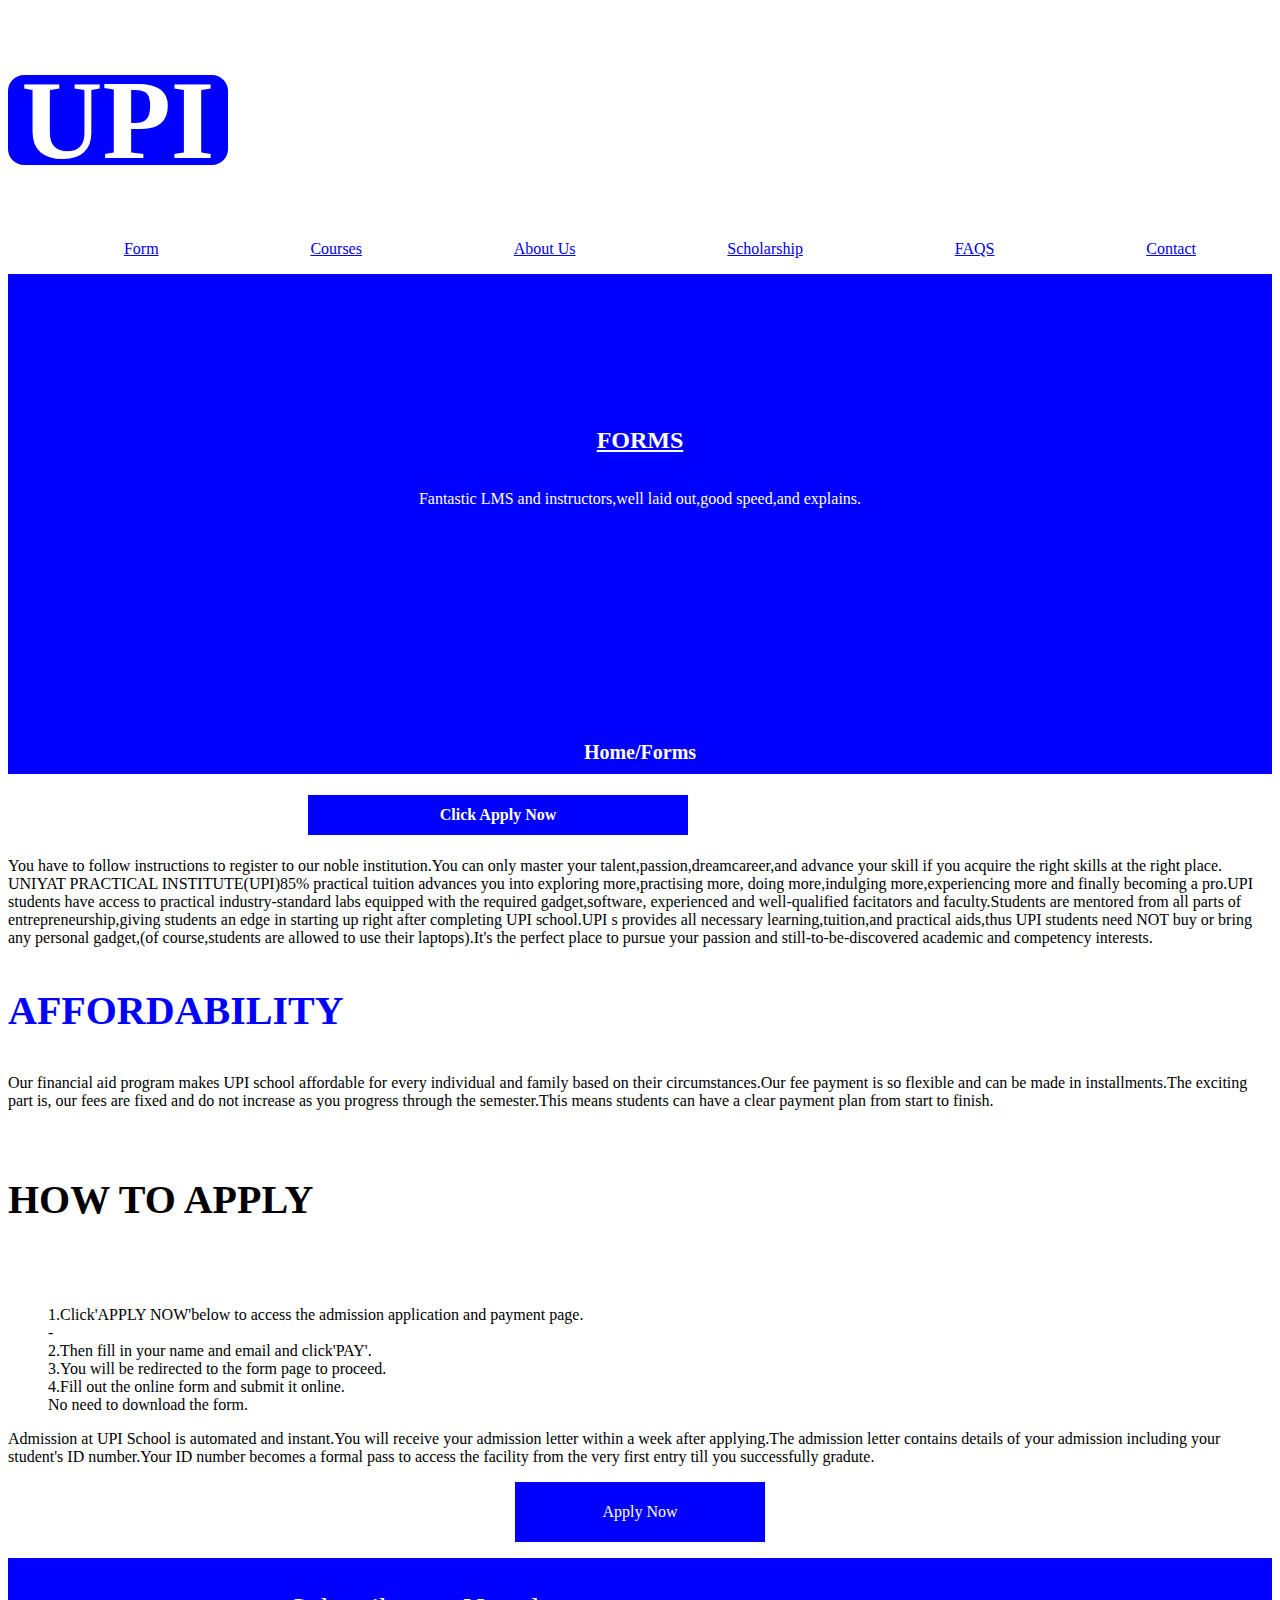
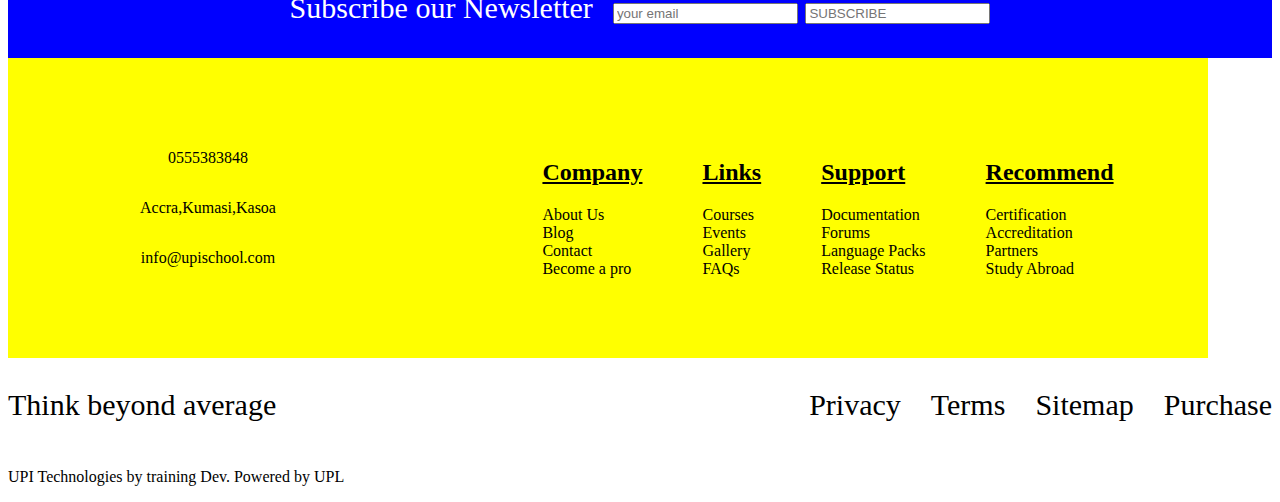
==== index.html @ 00e1317b "hello" ====
<!DOCTYPE html>
<html>
<head>
	<title>school</title>
	<link rel="stylesheet" type="text/css" href="css/home.css">
</head>
<body>
	<div class="nav">
	<h1>UPI</h1>	
 <ul class="menu">
	<li><a href="home.html">Form</a></li>
	<li><a href="courses.html">Courses</a></li>
	<li><a href="about.html">About Us</a></li>
	<li><a href="scholarship.html">Scholarship</a></li>
	<li><a href="faqs.html">FAQS</a></li>
	<li><a href="contact.html">Contact</a></li>
</ul>
	</div>
	<div class="box1">
	<h2> FORMS</h2>
	<P>Fantastic LMS and instructors,well laid out,good speed,and explains.</P>
	<h6>Home/Forms</h6>
	</div>
			    <h4> Click Apply Now</h4>
	<div class="nav2">
		<li>You have to follow instructions to register to
		our noble institution.You can only master your 
		talent,passion,dreamcareer,and advance your skill
		if you acquire the right skills at the right place.
		UNIYAT PRACTICAL INSTITUTE(UPI)85% practical tuition
		advances you into exploring more,practising more,
		doing more,indulging more,experiencing more and
		finally becoming a pro.UPI students have access to
		practical industry-standard labs equipped with the
		required gadget,software, experienced and well-qualified
		facitators and faculty.Students are mentored from all
		parts of entrepreneurship,giving students an edge in starting
		up right after completing UPI school.UPI s provides all
		necessary learning,tuition,and practical aids,thus UPI students
		need NOT buy or bring any personal gadget,(of course,students
		are allowed to use their laptops).It's the perfect place to pursue
		your passion and still-to-be-discovered academic and
		competency interests.</li>

		<h3>AFFORDABILITY</h3>
		Our financial aid program makes UPI school affordable
		for every individual and family based on their 
		circumstances.Our fee payment is so flexible and 
		can be made in installments.The exciting part is,
		our fees are fixed and do not increase as you 
		progress through the semester.This means students
		can have a clear payment plan from start to finish.
        
       <h5>HOW TO APPLY</h5>
       <ul class="ul1">
     <li>  1.Click'APPLY NOW'below to access the admission
       application and payment page.</li>-
      <li> 2.Then fill in your name and email and click'PAY'.</li>
       3.You will be redirected to the form page to proceed.
      <li> 4.Fill out the online form and submit it online.</li>
       No need to download the form.
   </ul>

       Admission at UPI School is automated and instant.You
       will receive your admission letter within a week after
       applying.The admission letter contains details of your
       admission including your student's ID number.Your ID 
       number becomes a formal pass to access the facility from 
       the very first entry till you successfully gradute.
            <p class="p1">Apply Now</p>
	<!-- 	<form>
	<fieldset>
		<legend>REGISTER</legend>
	<input type="email" name="email" id="email" placeholder="EMAIL">
	<input type="name" name="username" id="username" placeholder="USERNAME">
	<input type="contact" name="contact" id="contact" placeholder="CONTACT">
	<input type="password" name="password" id="password" placeholder="PASSWORD">
	<input type="confirmpassword" name="confirmpassword" id="confirmpassword" placeholder="CONFIRMPASSWORD">
	<input type="gender" name="gender" id="gender" placeholder="GENDER">
	<input type="submit" name="submit" id="submit" placeholder="SUBMIT">	
	</fieldset>
	</form> -->
</div>
<footer class="foot">
	Subscribe our Newsletter
	<form class="from">
		<input type="email" name="email" id="your email" placeholder="your email">
		<input type="SUBSCRIBE" name="submit" id="SUBSCRIBE" placeholder="SUBSCRIBE">
	</form>
</footer>
<div class="nav3">
	<div class="box2">
		<p class="p2">0555383848</p>
		<P class="p3">Accra,Kumasi,Kasoa</p>
	    <p class="p4">info@upischool.com</p>
		
	</div>
		<div class="box3">
			<ul class="ul1">
				<h2 class="1">Company</h2>
			<li>About Us</li>
			<li>Blog</li>
			<li>Contact</li>
			<li>Become a pro</li>	
			</ul>
			<ul class="ul2">
				<h2 class="2">Links</h2>
			<li>Courses </li>
			<li>Events</li>
			<li>Gallery</li>
			<li>FAQs</li>	
			</ul>
			<ul class="ul3">
				<h2 class="3">Support</h2>
			<li>Documentation</li>
			<li>Forums</li>
			<li>Language Packs</li>
			<li>Release Status</li>	
			</ul>
			<ul class="ul4">
				<h2 class="4">Recommend</h2>
			<li>Certification</li>
			<li>Accreditation</li>
			<li>Partners</li>
			<li>Study Abroad</li>	
			</ul>
			
		
	</div>
	
</div>
<div class="nav4">
<p class="p4">Think beyond average</p>
<ul class="ul5">
	<li>Privacy</li>
	<li>Terms</li>
	<li>Sitemap</li>
	<li>Purchase</li>
	
</ul>
</div>
<p>UPI Technologies by training Dev. Powered by UPL</p>


</body>
</html>
---- css/home.css ----
h1{
	display: flex;
	flex-direction: column;
	flex-basis: start;
	padding: 10px;
	text-align: center;
	align-items: center;
	background: blue;
	color: white;
    justify-content: center;
	height: 70px;
	width: 200px;
	border-radius: 1rem;
	position: sticky;
	font-size: 7rem;
		

}
.nav1{
	display: flex;
	flex-direction: column;
	justify-content: center;
}
.menu{
	background: white;
	display: flex;
	flex-direction: row;
	justify-content: space-around;
	text-align: center;
	text-decoration: none;
	list-style: none;
	align-items: center;

}
.menu li a:hover{
         
         color: indigo;
}
.menu li a{
	display: flex;
	
}
/*.menu li a:hover{
    /*color: red;*/
    /*font-size: 30px;*/
}
/*.menu li::first-letter{
	font-size: 7rem;*/
}
form fieldset{
	background: green;
	border-radius: 1rem;
	gap: 8px;
	display: flex;
	flex-direction: column;
	height: 300px;
	width: 250px;
	position: relative;
	left: 10px;
}
.nav2 , li , h5{
	display: flex;
	flex-direction: : column;
	list-style: none;
}
.nav2{
	display: flex;
	flex-direction: column;
	flex-wrap: wrap;
	list-style: none;
}
.box1{
	display: flex;
	flex-direction: column;
	justify-content: center;
	align-items: center;
	text-align: center;
	color: white;
	background: blue;
	height: 500px;
}

h6{
	display: flex;
	font-size: 20px;
	position: relative;
	top: 170px;

}
h4{
	background: blue;
	font-size: 1rem;
	height: 40px;
	width: 380px;
	color: white;
	display: flex;
	flex-direction: column;
	justify-content: center;
	align-items: center;
	position: relative;
	left: 300px;
	

}
h3{
	display: flex;
	font-size: 40px;
	color: blue;
	
	
	
	
}
h5{
	display: flex;
	flex-direction: column; 
	font-size: 40px;
	text-decoration: none;
}

.p1{
	background: blue;
	display: flex;
	flex-direction: column;
	height: 60px;
	width: 250px;
	color: white;
	justify-content: center;
	align-self: center;
	align-items: center;
	text-align: center;
}
.foot{
	background: blue;
	display: flex;
	flex-wrap: wrap;
	justify-content: center;
	align-items: center;
	flex-direction: row;
	color: white;
	height: 100px;
	gap: 20px;
	font-size: 30px;	
}
.nav3{
	display: flex;
	flex-direction: row;
}
.box2{
	display: flex;
	justify-content: center;
    align-items: center;
	flex-direction: column;
	background: yellow;
	height: 300px;
	width: 400px;
}
.box3{
	display: flex;
	justify-content: center;
	align-items: center;
	flex-direction: row;
	height: 300px;
	width: 800px;
	background: yellow;
	gap: 20px;
}
h2{
	display: flex;
	text-decoration: underline;
}
.nav4{
	display: flex;
	flex-direction: row;
	justify-content: space-between;
	font-size: 30px;
}
.ul5{
	display: flex;
	flex-direction: row;
	gap: 30px;
}
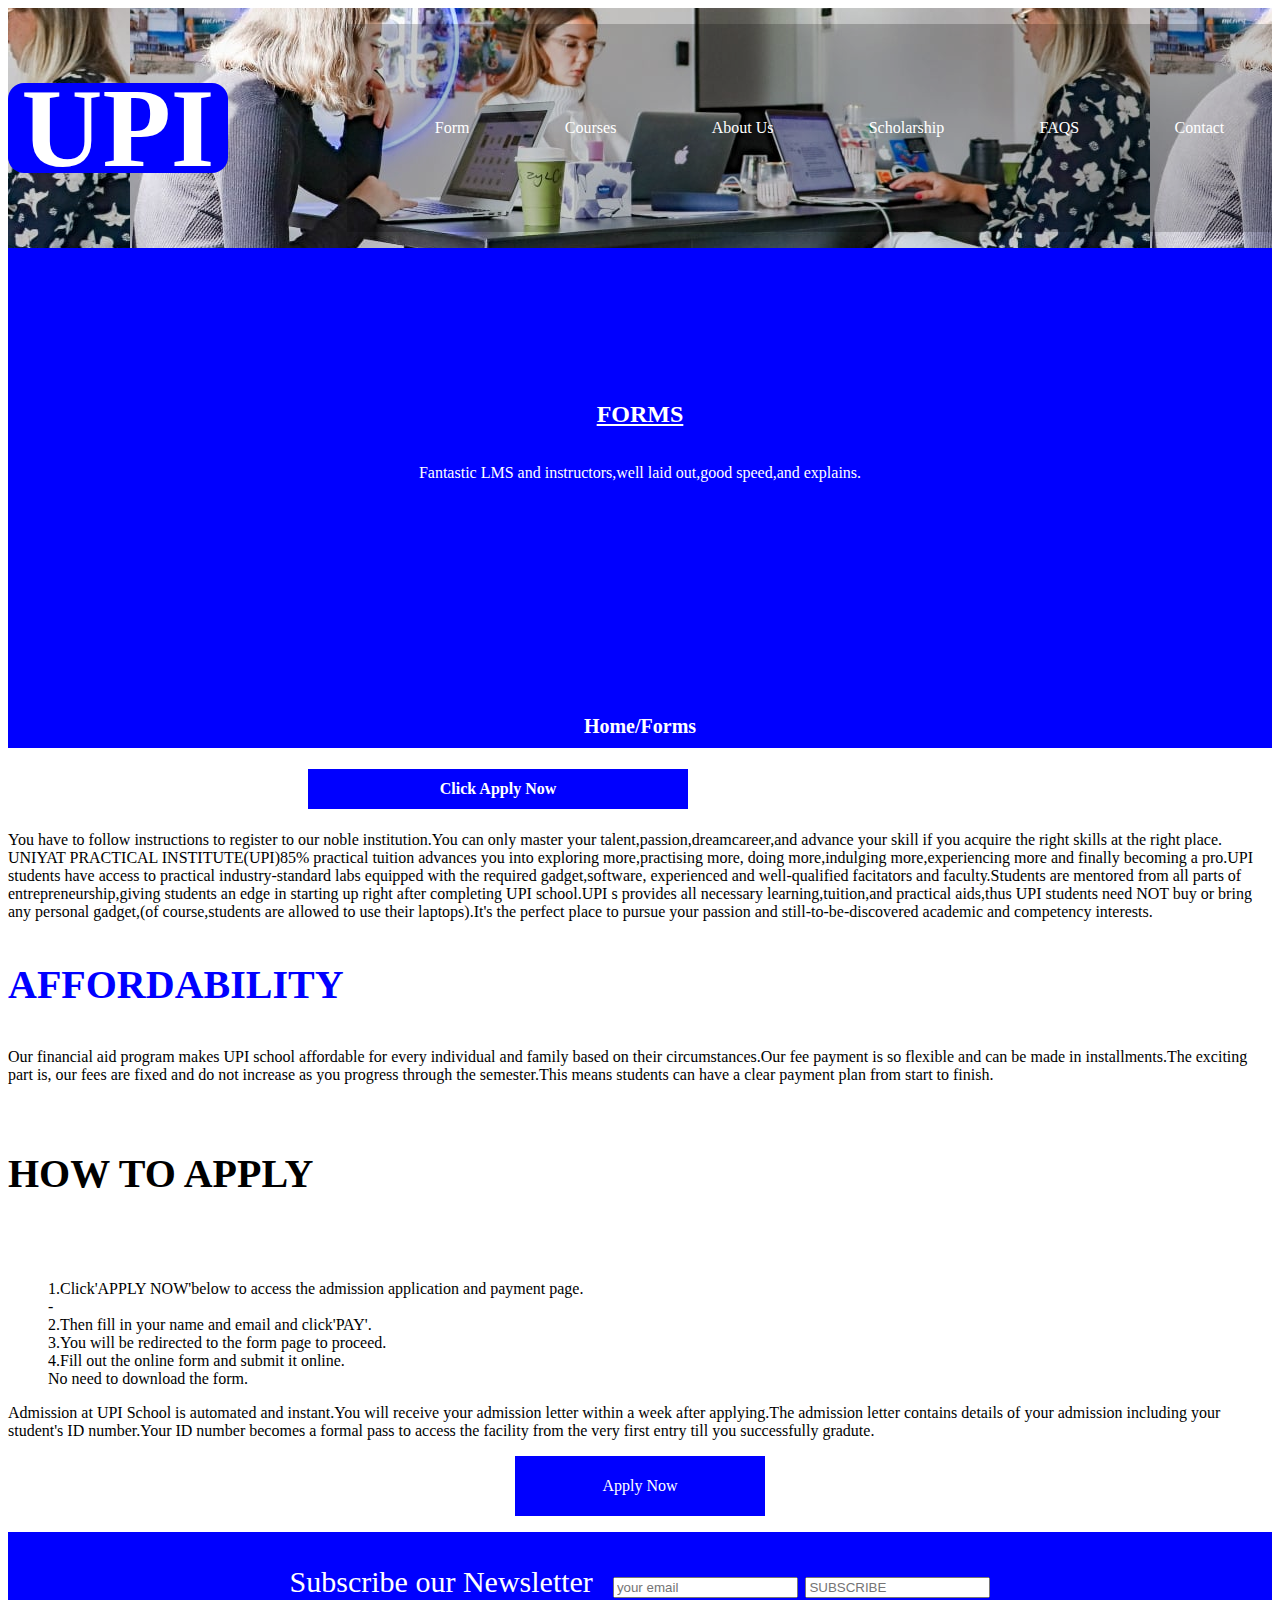
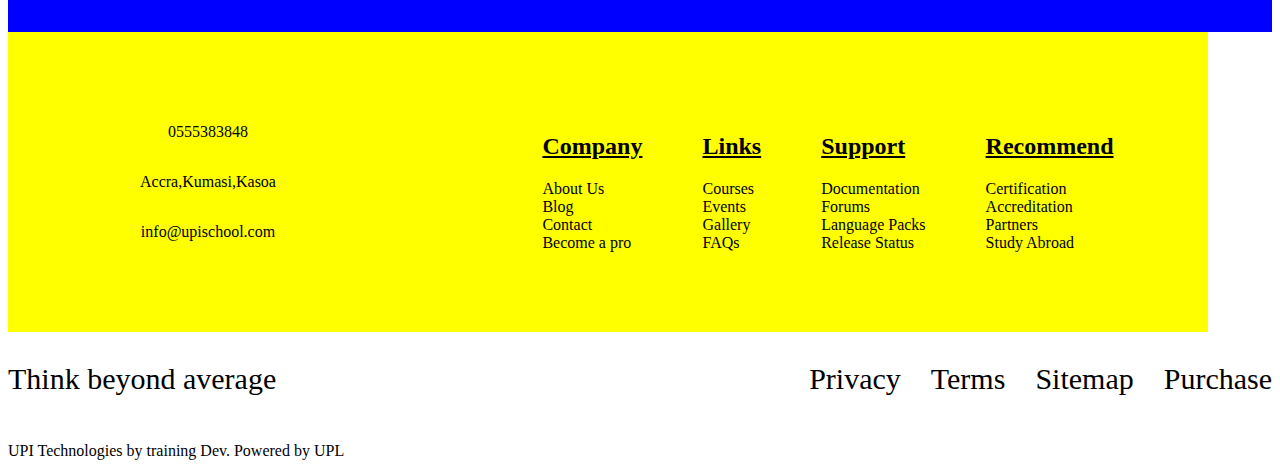
==== commit 847a83e3: "Salamatu is stuubon" ====
--- a/index.html
+++ b/index.html
@@ -8,7 +8,7 @@
 	<div class="nav">
 	<h1>UPI</h1>	
  <ul class="menu">
-	<li><a href="home.html">Form</a></li>
+	<li><a href="index.html">Form</a></li>
 	<li><a href="courses.html">Courses</a></li>
 	<li><a href="about.html">About Us</a></li>
 	<li><a href="scholarship.html">Scholarship</a></li>
--- a/css/home.css
+++ b/css/home.css
@@ -1,3 +1,8 @@
+*{
+	text-decoration: none;
+}
+
+
 h1{
 	display: flex;
 	flex-direction: column;
@@ -21,10 +26,18 @@
 	flex-direction: column;
 	justify-content: center;
 }
+.nav{
+	display: flex;
+	justify-content: space-between;
+	background-image: url("../images/react-course-17.jpg");
+	background-position: center;
+	
+
+}
 .menu{
-	background: white;
+	width: 70%;
+	background: rgba(0, 0,0, 0.2);
 	display: flex;
-	flex-direction: row;
 	justify-content: space-around;
 	text-align: center;
 	text-decoration: none;
@@ -38,14 +51,15 @@
 }
 .menu li a{
 	display: flex;
+	color: white;
 	
 }
-/*.menu li a:hover{
-    /*color: red;*/
-    /*font-size: 30px;*/
+.menu li a:hover{
+    color: red;
+    font-size: 30px;
 }
-/*.menu li::first-letter{
-	font-size: 7rem;*/
+.menu li::first-letter{
+	font-size: 7rem;
 }
 form fieldset{
 	background: green;
@@ -60,7 +74,7 @@
 }
 .nav2 , li , h5{
 	display: flex;
-	flex-direction: : column;
+	flex-direction: column;
 	list-style: none;
 }
 .nav2{
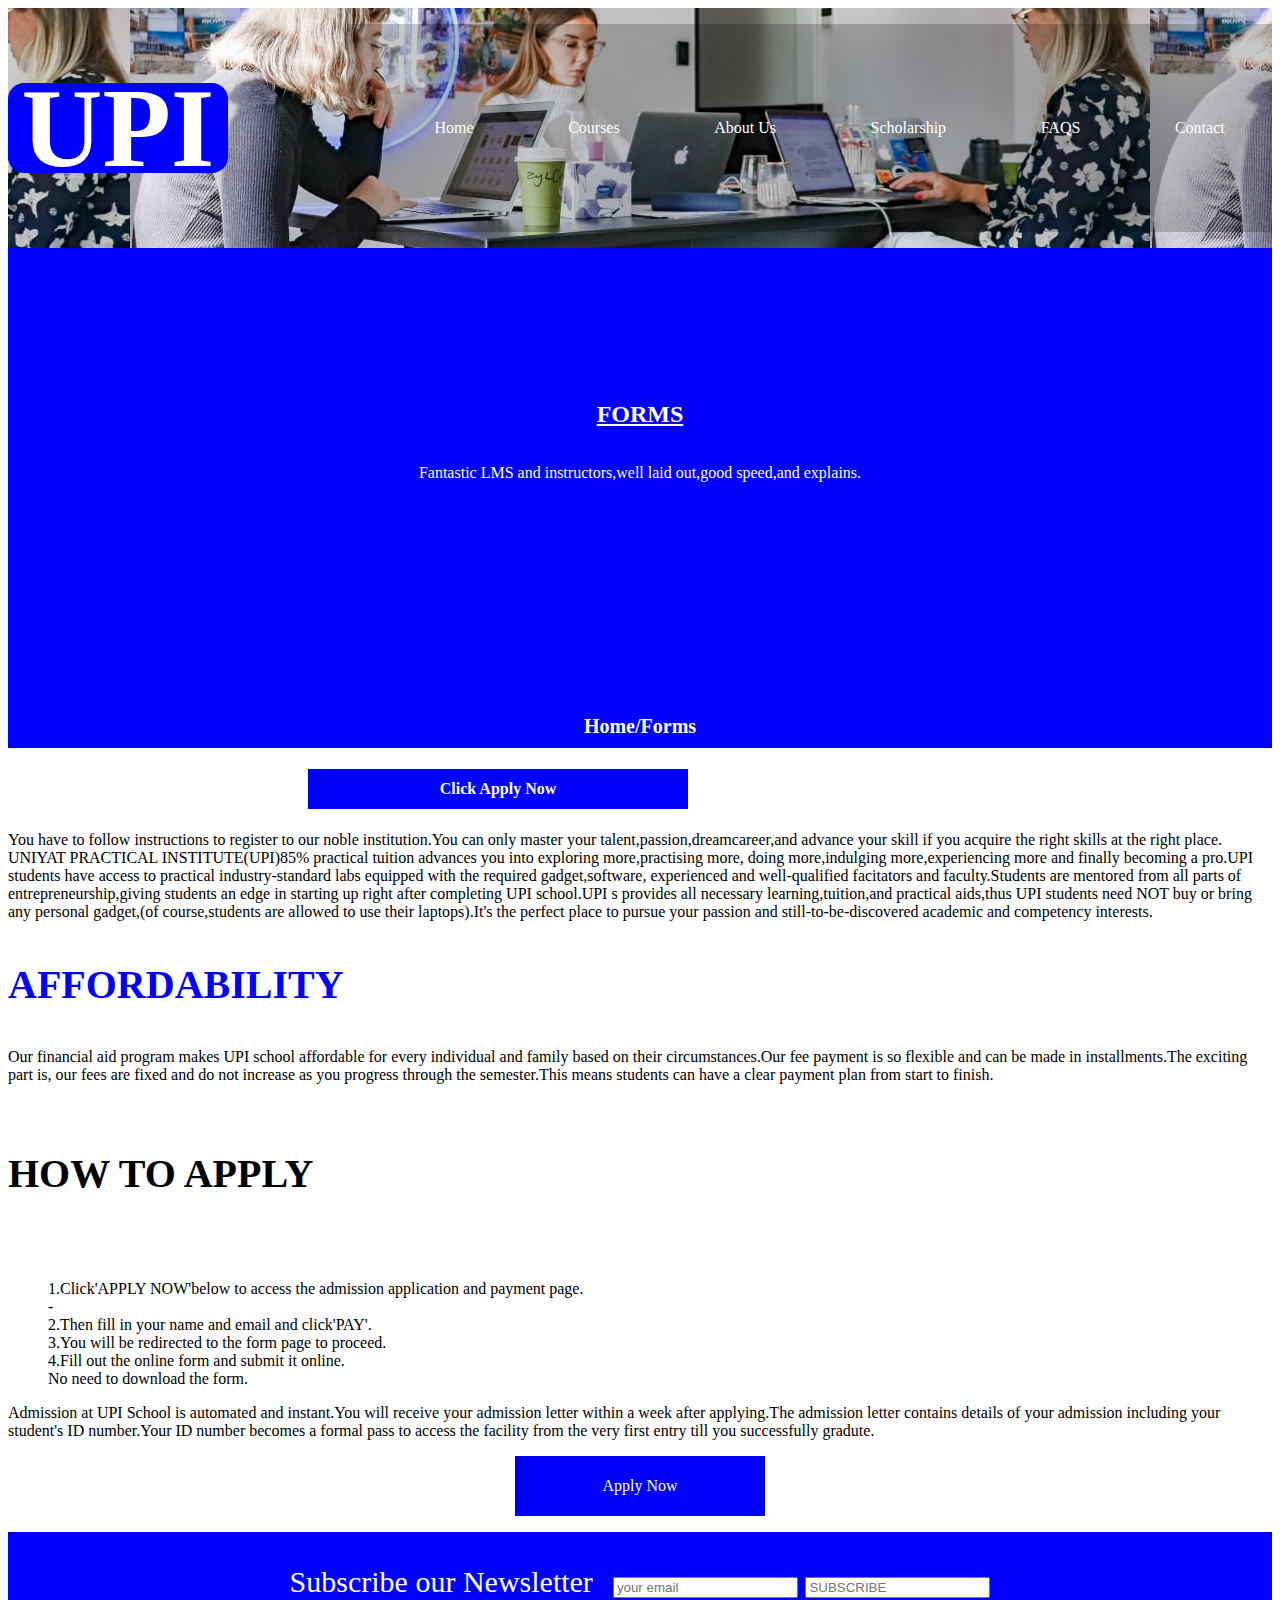
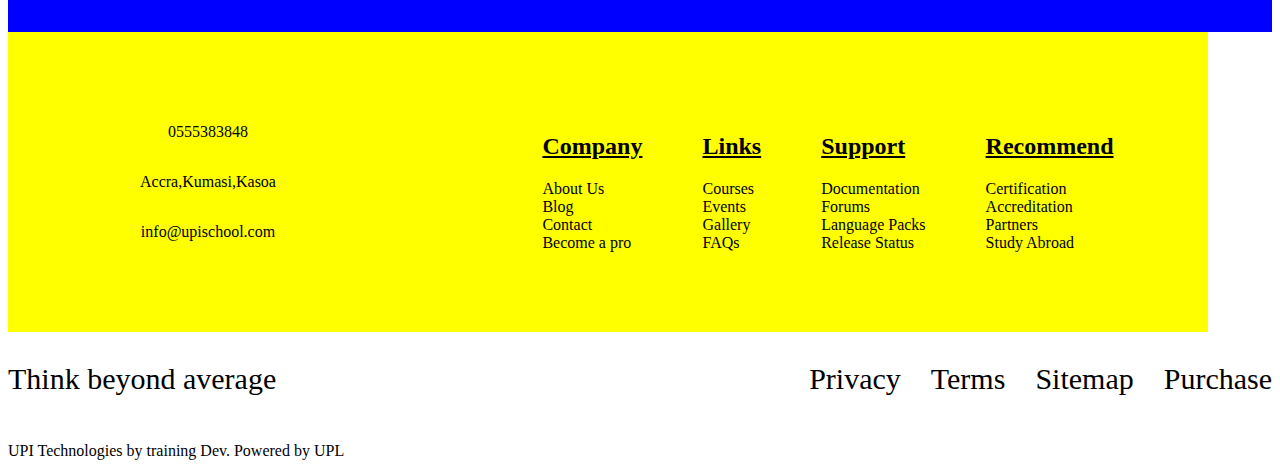
==== commit 8eddc403: "Sala" ====
--- a/index.html
+++ b/index.html
@@ -8,7 +8,7 @@
 	<div class="nav">
 	<h1>UPI</h1>	
  <ul class="menu">
-	<li><a href="index.html">Form</a></li>
+	<li><a href="index.html">Home</a></li>
 	<li><a href="courses.html">Courses</a></li>
 	<li><a href="about.html">About Us</a></li>
 	<li><a href="scholarship.html">Scholarship</a></li>
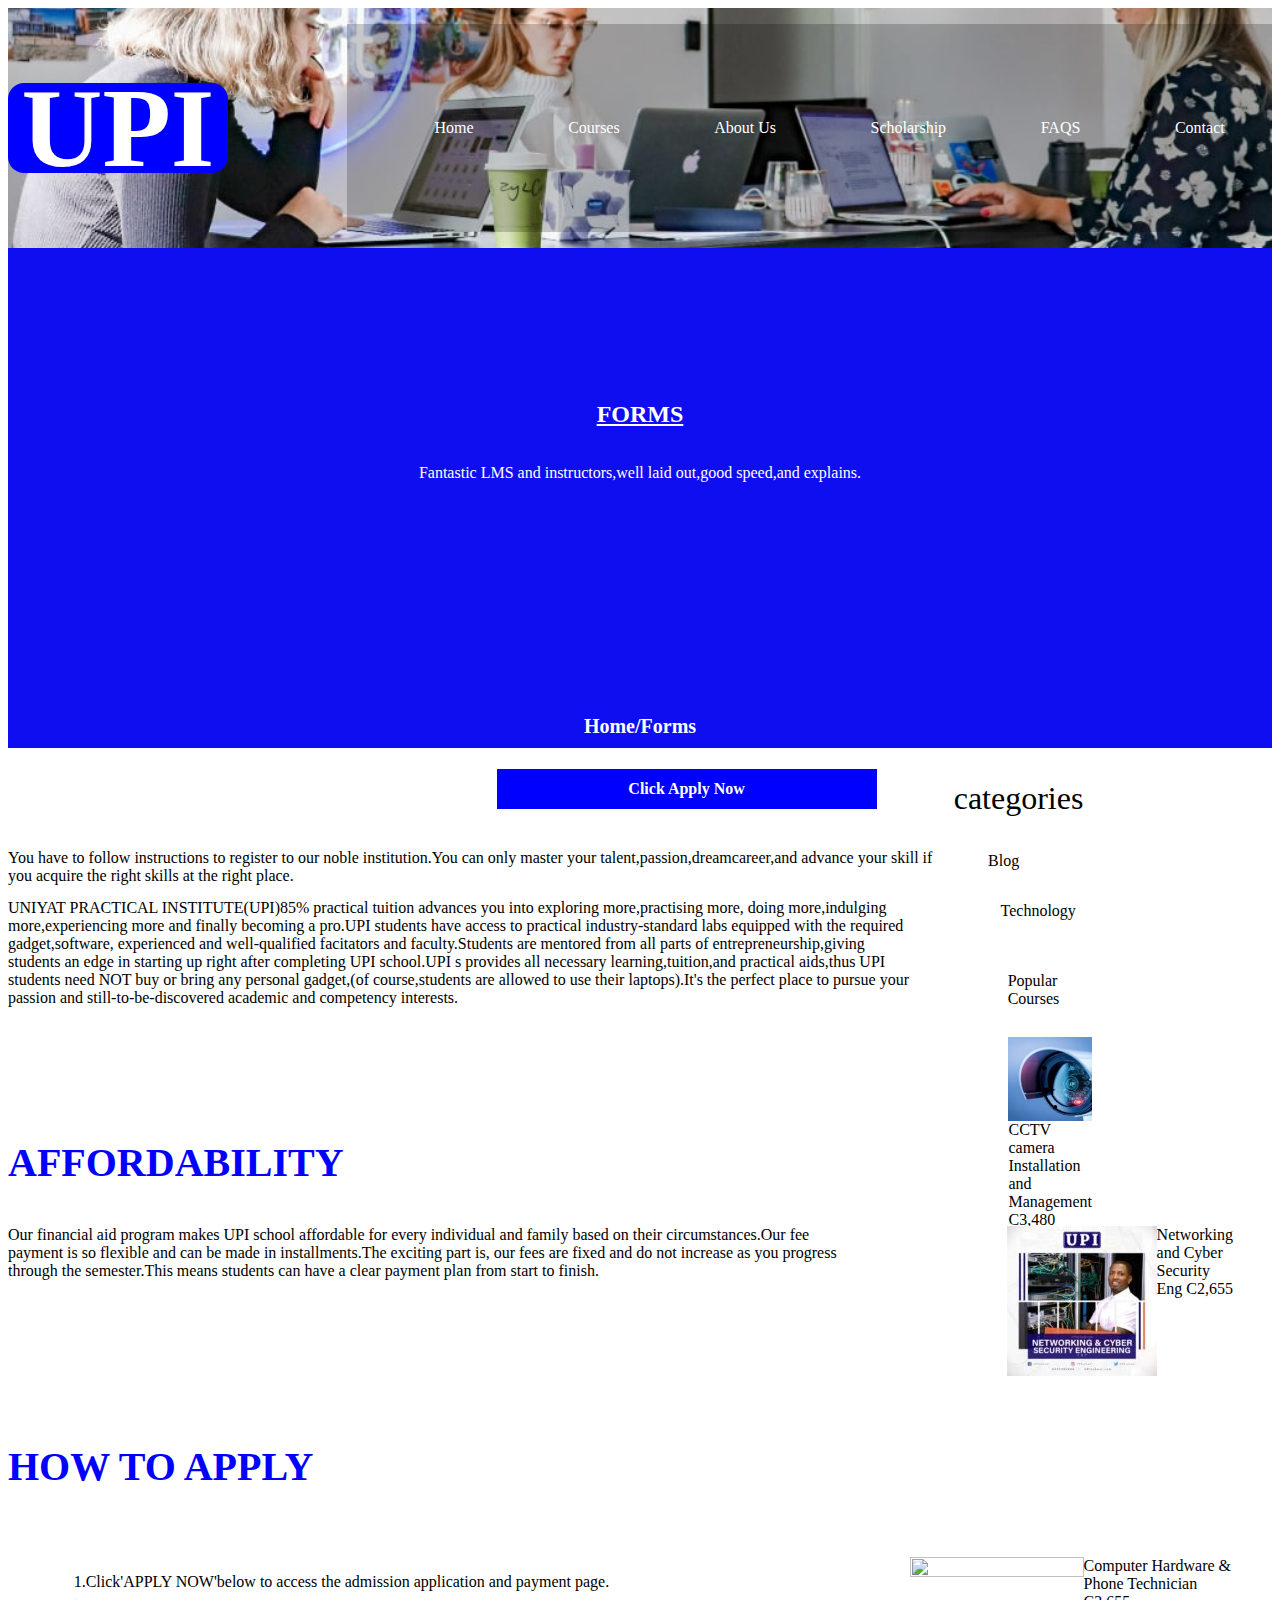
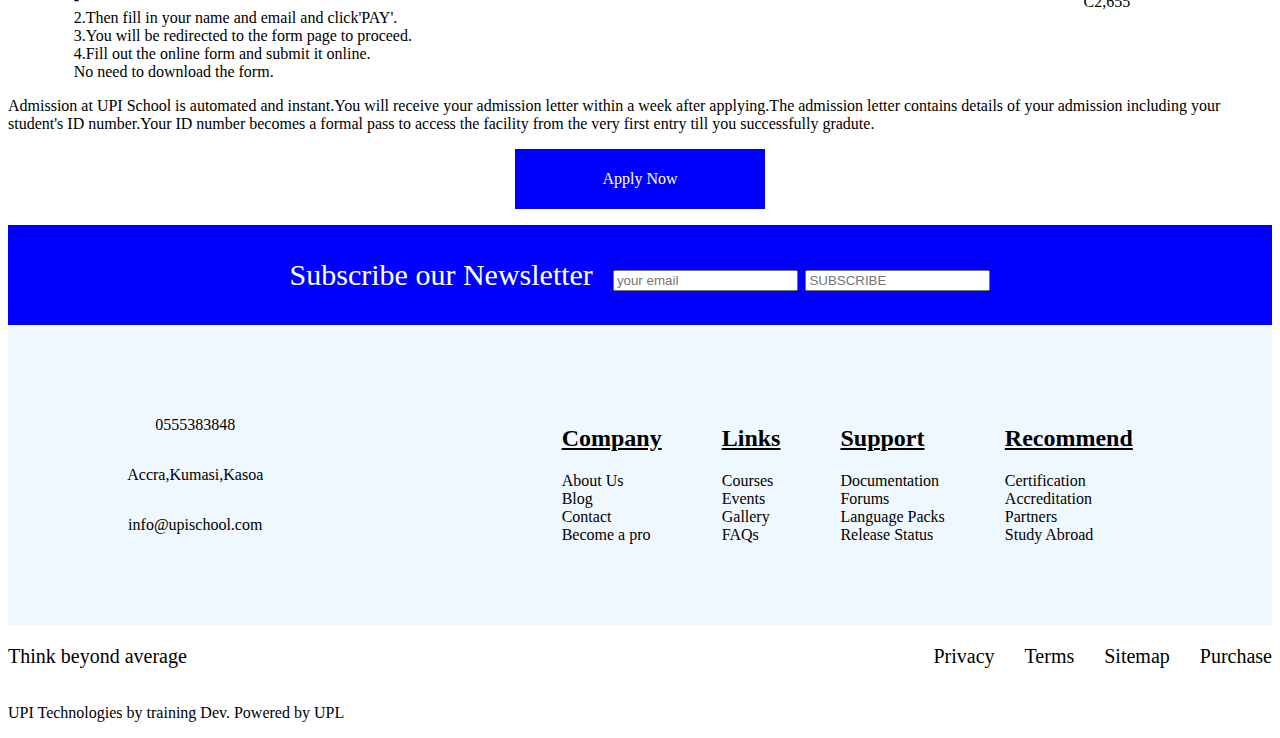
==== commit c3e5fdbd: "yah" ====
--- a/index.html
+++ b/index.html
@@ -1,8 +1,8 @@
 <!DOCTYPE html>
 <html>
 <head>
-	<title>school</title>
-	<link rel="stylesheet" type="text/css" href="css/home.css">
+	<title>index</title>
+	<link rel="stylesheet" type="text/css" href="css/index.css">
 </head>
 <body>
 	<div class="nav">
@@ -21,13 +21,20 @@
 	<P>Fantastic LMS and instructors,well laid out,good speed,and explains.</P>
 	<h6>Home/Forms</h6>
 	</div>
+	<div class="navr">
 			    <h4> Click Apply Now</h4>
-	<div class="nav2">
-		<li>You have to follow instructions to register to
+			    <P>categories</P>
+            </div>
+            <div class="navg">
+		<h7>You have to follow instructions to register to
 		our noble institution.You can only master your 
 		talent,passion,dreamcareer,and advance your skill
-		if you acquire the right skills at the right place.
-		UNIYAT PRACTICAL INSTITUTE(UPI)85% practical tuition
+		if you acquire the right skills at the right place.</h7>
+		<p>Blog</p>
+ 		</div>
+ 		<div class="class">
+ 		<div class="navd">
+				<li>UNIYAT PRACTICAL INSTITUTE(UPI)85% practical tuition
 		advances you into exploring more,practising more,
 		doing more,indulging more,experiencing more and
 		finally becoming a pro.UPI students have access to
@@ -41,8 +48,19 @@
 		are allowed to use their laptops).It's the perfect place to pursue
 		your passion and still-to-be-discovered academic and
 		competency interests.</li>
-
-		<h3>AFFORDABILITY</h3>
+		<p>Technology</p>
+		<div class="img">
+			<p>Popular Courses</p>
+		<img src="images/camera-150x150.jpg" height="100%" width="100%">
+		CCTV camera
+		Installation and 
+		Management 
+		C3,480
+      </div>
+	</div> 
+</div>
+       		<h3>AFFORDABILITY</h3>
+       		<div class="class1">
 		Our financial aid program makes UPI school affordable
 		for every individual and family based on their 
 		circumstances.Our fee payment is so flexible and 
@@ -50,8 +68,15 @@
 		our fees are fixed and do not increase as you 
 		progress through the semester.This means students
 		can have a clear payment plan from start to finish.
-        
+		<div class="img1">
+			<img src="images/UPIschools_networking-600-x-600-150x150 (1).jpg" height="100%" width="100%">
+			Networking and
+			Cyber Security Eng
+			C2,655
+		</div>
+	</div>
        <h5>HOW TO APPLY</h5>
+         <div class="class2">     
        <ul class="ul1">
      <li>  1.Click'APPLY NOW'below to access the admission
        application and payment page.</li>-
@@ -60,7 +85,15 @@
       <li> 4.Fill out the online form and submit it online.</li>
        No need to download the form.
    </ul>
+   <div class="img2">
+   	<img src="images/UPIschools_computer-hardware-600-x-600-150x150.jpg" height="100%" width="100%">
+   	Computer Hardware
+   	& Phone Technician
+   	C2,655
+   </div>
+</div>
 
+     <div class="nav2">
        Admission at UPI School is automated and instant.You
        will receive your admission letter within a week after
        applying.The admission letter contains details of your
@@ -68,18 +101,6 @@
        number becomes a formal pass to access the facility from 
        the very first entry till you successfully gradute.
             <p class="p1">Apply Now</p>
-	<!-- 	<form>
-	<fieldset>
-		<legend>REGISTER</legend>
-	<input type="email" name="email" id="email" placeholder="EMAIL">
-	<input type="name" name="username" id="username" placeholder="USERNAME">
-	<input type="contact" name="contact" id="contact" placeholder="CONTACT">
-	<input type="password" name="password" id="password" placeholder="PASSWORD">
-	<input type="confirmpassword" name="confirmpassword" id="confirmpassword" placeholder="CONFIRMPASSWORD">
-	<input type="gender" name="gender" id="gender" placeholder="GENDER">
-	<input type="submit" name="submit" id="submit" placeholder="SUBMIT">	
-	</fieldset>
-	</form> -->
 </div>
 <footer class="foot">
 	Subscribe our Newsletter
--- a/css/index.css
+++ b/css/index.css
@@ -0,0 +1,244 @@
+*{
+	text-decoration: none;
+}
+
+
+h1{
+	display: flex;
+	flex-direction: column;
+	flex-basis: start;
+	padding: 10px;
+	text-align: center;
+	align-items: center;
+	background: blue;
+	color: white;
+    justify-content: center;
+	height: 70px;
+	width: 200px;
+	border-radius: 1rem;
+	position: sticky;
+	font-size: 7rem;
+}
+.navg{
+	display: flex;
+	flex-direction: row;
+	justify-content: space-around;
+    font-size: 1rem;
+    column-gap: 300px;
+}
+.navg p{
+	display: flex;
+	position: relative;
+	right: 20%;
+	bottom: 13px;
+}
+
+.navr{
+	display: flex;
+	flex-direction: row;
+	justify-content: space-around;
+	column-gap: 0px;
+    font-size: 2rem;
+}
+.navd{
+	display: flex;
+	flex-direction: row;
+	justify-content: space-around;
+    font-size: 1rem;
+    column-gap: 100px;
+}
+.navd p{
+	display: flex;
+	position: relative;
+	right: 1%;
+	bottom: 13px;
+}
+.class, p, .img{
+	display: flex;
+	flex-direction: column;
+}
+.img{
+	display: flex;
+	position: relative;
+	top: 70px;
+	right: 180px;
+	height: 200px;
+}
+.class1{
+	display: flex;
+	column-gap: 250px;
+}
+.img1{
+	display: flex;
+	position: relative;
+	right: 100px;
+}
+.class2{
+	display: flex;
+	column-gap: 250px;
+	justify-content: space-around;
+}
+.img2{
+	display: flex;
+	height: 20%;
+}
+
+.nav1{
+	display: flex;
+	flex-direction: column;
+	justify-content: center;
+}
+.box1{
+	display: flex;
+	flex-direction: column;
+	justify-content: center;
+	align-items: center;
+	text-align: center;
+	color: white;
+	background: rgb(14, 14, 241);
+	height: 500px;
+}
+.nav{
+	display: flex;
+	justify-content: space-between;
+	background-image: url("../images/react-course-17.jpg");
+	background-position: center;
+	background-size: cover;
+	background-repeat: no-repeat;
+}
+.menu{
+	width: 70%;
+	background: rgba(0, 0,0, 0.2);
+	display: flex;
+	justify-content: space-around;
+	text-align: center;
+	text-decoration: none;
+	list-style: none;
+	align-items: center;
+
+}
+.menu li a:hover{
+         
+         color: indigo;
+}
+.menu li a{
+	display: flex;
+	color: white;
+	
+}
+.nav2 , li , h5{
+	display: flex;
+	flex-direction: column;
+	list-style: none;
+}
+.nav2{
+	display: flex;
+	flex-direction: column;
+	flex-wrap: wrap;
+	list-style: none;
+}
+
+h6{
+	display: flex;
+	font-size: 20px;
+	position: relative;
+	top: 170px;
+}
+.navr{
+	display: flex;
+	flex-direction: row;
+	justify-content: space-around;
+	column-gap: 0px;
+    font-size: 2rem;
+}
+
+h4{
+	background: blue;
+	font-size: 1rem;
+	height: 40px;
+	width: 380px;
+	color: white;
+	display: flex;
+	flex-direction: column;
+	justify-content: center;
+	align-items: center;
+	position: relative;
+	left: 300px;
+}
+h3{
+	display: flex;
+	font-size: 40px;
+	color: blue;
+}
+h5{
+	display: flex;
+	flex-direction: column; 
+	font-size: 40px;
+	text-decoration: none;
+	color: blue;
+}
+
+.p1{
+	background: blue;
+	display: flex;
+	flex-direction: column;
+	height: 60px;
+	width: 250px;
+	color: white;
+	justify-content: center;
+	align-self: center;
+	align-items: center;
+	text-align: center;
+}
+.foot{
+	background: blue;
+	display: flex;
+	flex-wrap: wrap;
+	justify-content: center;
+	align-items: center;
+	flex-direction: row;
+	color: white;
+	height: 100px;
+	gap: 20px;
+	font-size: 30px;	
+}
+.nav3{
+	display: flex;
+	flex-direction: row;
+}
+.box2{
+	display: flex;
+	justify-content: center;
+    align-items: center;
+	flex-direction: column;
+	background-color: aliceblue;
+	height: 300px;
+	width: 400px;
+}
+.box3{
+	display: flex;
+	justify-content: center;
+	align-items: center;
+	flex-direction: row;
+	height: 300px;
+	width: 950px;
+	background-color:  aliceblue;
+	gap: 20px;
+}
+h2{
+	display: flex;
+	text-decoration: underline;
+}
+.nav4{
+	display: flex;
+	flex-direction: row;
+	justify-content: space-between;
+	font-size: 20px;
+}
+.ul5{
+	display: flex;
+	flex-direction: row;
+	gap: 30px;
+	list-style: none;
+}
+
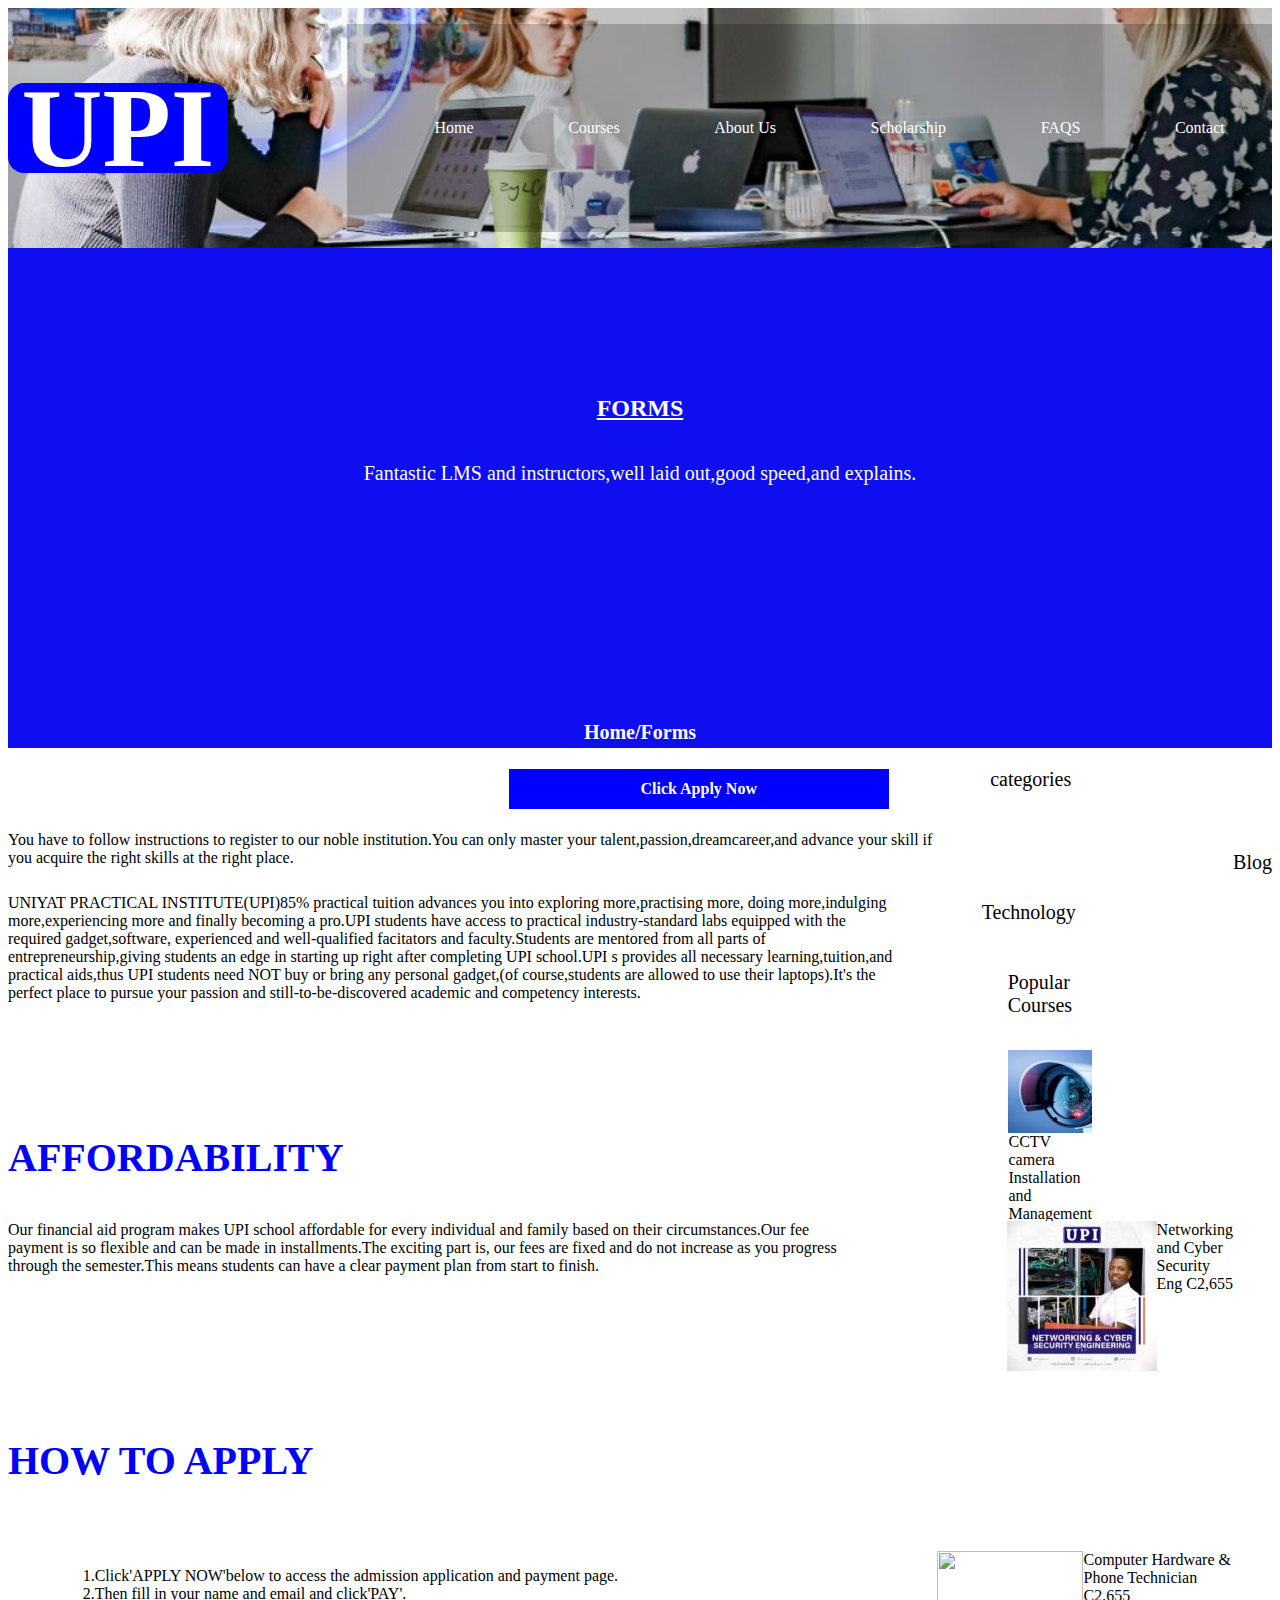
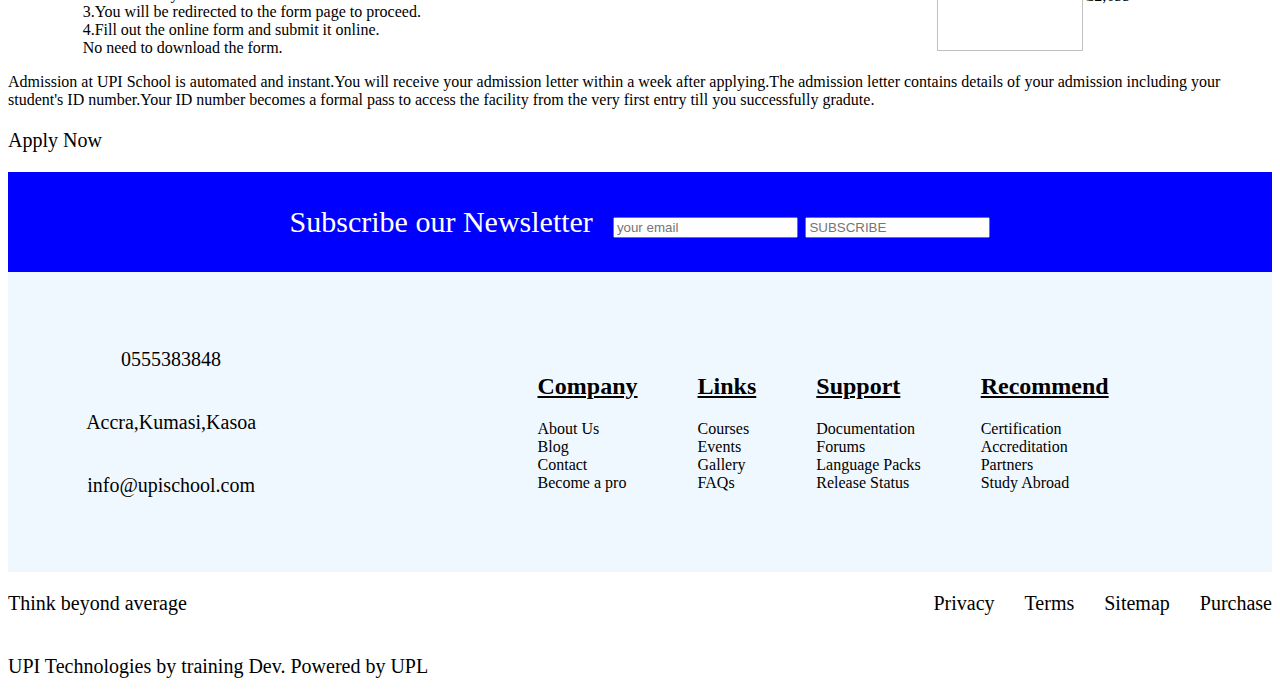
==== commit 2c270ad9: "how" ====
--- a/index.html
+++ b/index.html
@@ -79,7 +79,7 @@
          <div class="class2">     
        <ul class="ul1">
      <li>  1.Click'APPLY NOW'below to access the admission
-       application and payment page.</li>-
+       application and payment page.</li>
       <li> 2.Then fill in your name and email and click'PAY'.</li>
        3.You will be redirected to the form page to proceed.
       <li> 4.Fill out the online form and submit it online.</li>
@@ -100,68 +100,67 @@
        admission including your student's ID number.Your ID 
        number becomes a formal pass to access the facility from 
        the very first entry till you successfully gradute.
-            <p class="p1">Apply Now</p>
+            <p>Apply Now</p>
 </div>
-<footer class="foot">
-	Subscribe our Newsletter
-	<form class="from">
-		<input type="email" name="email" id="your email" placeholder="your email">
-		<input type="SUBSCRIBE" name="submit" id="SUBSCRIBE" placeholder="SUBSCRIBE">
-	</form>
+ <footer class="foot">
+  Subscribe our Newsletter
+  <form class="from">
+    <input type="email" name="email" id="your email" placeholder="your email">
+    <input type="SUBSCRIBE" name="submit" id="SUBSCRIBE" placeholder="SUBSCRIBE">
+  </form>
 </footer>
-<div class="nav3">
-	<div class="box2">
-		<p class="p2">0555383848</p>
-		<P class="p3">Accra,Kumasi,Kasoa</p>
-	    <p class="p4">info@upischool.com</p>
-		
-	</div>
-		<div class="box3">
-			<ul class="ul1">
-				<h2 class="1">Company</h2>
-			<li>About Us</li>
-			<li>Blog</li>
-			<li>Contact</li>
-			<li>Become a pro</li>	
-			</ul>
-			<ul class="ul2">
-				<h2 class="2">Links</h2>
-			<li>Courses </li>
-			<li>Events</li>
-			<li>Gallery</li>
-			<li>FAQs</li>	
-			</ul>
-			<ul class="ul3">
-				<h2 class="3">Support</h2>
-			<li>Documentation</li>
-			<li>Forums</li>
-			<li>Language Packs</li>
-			<li>Release Status</li>	
-			</ul>
-			<ul class="ul4">
-				<h2 class="4">Recommend</h2>
-			<li>Certification</li>
-			<li>Accreditation</li>
-			<li>Partners</li>
-			<li>Study Abroad</li>	
-			</ul>
-			
-		
-	</div>
-	
+<div class="navm">
+  <div class="box2">
+    <p>0555383848</p>
+    <P>Accra,Kumasi,Kasoa</p>
+      <p>info@upischool.com</p>
+    
+  </div>
+    <div class="box3">
+      <ul class="ul1">
+        <h2>Company</h2>
+      <li>About Us</li>
+      <li>Blog</li>
+      <li>Contact</li>
+      <li>Become a pro</li> 
+      </ul>
+      <ul class="ul2">
+        <h2>Links</h2>
+      <li>Courses </li>
+      <li>Events</li>
+      <li>Gallery</li>
+      <li>FAQs</li> 
+      </ul>
+      <ul class="ul3">
+        <h2>Support</h2>
+      <li>Documentation</li>
+      <li>Forums</li>
+      <li>Language Packs</li>
+      <li>Release Status</li> 
+      </ul>
+      <ul class="ul4">
+        <h2>Recommend</h2>
+      <li>Certification</li>
+      <li>Accreditation</li>
+      <li>Partners</li>
+      <li>Study Abroad</li> 
+      </ul>
+      
+    
+  </div>
+  
 </div>
 <div class="nav4">
-<p class="p4">Think beyond average</p>
+<p>Think beyond average</p>
 <ul class="ul5">
-	<li>Privacy</li>
-	<li>Terms</li>
-	<li>Sitemap</li>
-	<li>Purchase</li>
-	
+  <li>Privacy</li>
+  <li>Terms</li>
+  <li>Sitemap</li>
+  <li>Purchase</li>
+  
 </ul>
 </div>
 <p>UPI Technologies by training Dev. Powered by UPL</p>
 
-
 </body>
 </html>--- a/css/index.css
+++ b/css/index.css
@@ -1,8 +1,15 @@
 *{
 	text-decoration: none;
-}
-
-
+	list-style: none;
+}
+.nav{
+	display: flex;
+	justify-content: space-between;
+	background-image: url("../images/react-course-17.jpg");
+	background-position: center;
+	background-size: cover;
+	background-repeat: no-repeat;
+}
 h1{
 	display: flex;
 	flex-direction: column;
@@ -19,26 +26,54 @@
 	position: sticky;
 	font-size: 7rem;
 }
+.menu{
+	width: 70%;
+	background: rgba(0, 0,0, 0.2);
+	display: flex;
+	justify-content: space-around;
+	text-align: center;
+	text-decoration: none;
+	list-style: none;
+	align-items: center;
+
+}
+.menu li a:hover{
+         
+         color: indigo;
+}
+.menu li a{
+	display: flex;
+	color: white;
+}
+.box1{
+	display: flex;
+	flex-direction: column;
+	justify-content: center;
+	align-items: center;
+	text-align: center;
+	color: white;
+	background: rgb(14, 14, 241);
+	height: 500px;
+}
+h6{
+	display: flex;
+	font-size: 20px;
+	position: relative;
+	top: 170px;
+}
+.navr{
+	display: flex;
+	flex-direction: row;
+	justify-content: space-around;
+	column-gap: 0px;
+    font-size: 2rem;
+}
 .navg{
 	display: flex;
 	flex-direction: row;
 	justify-content: space-around;
     font-size: 1rem;
     column-gap: 300px;
-}
-.navg p{
-	display: flex;
-	position: relative;
-	right: 20%;
-	bottom: 13px;
-}
-
-.navr{
-	display: flex;
-	flex-direction: row;
-	justify-content: space-around;
-	column-gap: 0px;
-    font-size: 2rem;
 }
 .navd{
 	display: flex;
@@ -80,76 +115,15 @@
 }
 .img2{
 	display: flex;
-	height: 20%;
-}
+	height: 100px;
+	width: 300px;
 
-.nav1{
-	display: flex;
-	flex-direction: column;
-	justify-content: center;
-}
-.box1{
-	display: flex;
-	flex-direction: column;
-	justify-content: center;
-	align-items: center;
-	text-align: center;
-	color: white;
-	background: rgb(14, 14, 241);
-	height: 500px;
-}
-.nav{
-	display: flex;
-	justify-content: space-between;
-	background-image: url("../images/react-course-17.jpg");
-	background-position: center;
-	background-size: cover;
-	background-repeat: no-repeat;
-}
-.menu{
-	width: 70%;
-	background: rgba(0, 0,0, 0.2);
-	display: flex;
-	justify-content: space-around;
-	text-align: center;
-	text-decoration: none;
-	list-style: none;
-	align-items: center;
-
-}
-.menu li a:hover{
-         
-         color: indigo;
-}
-.menu li a{
-	display: flex;
-	color: white;
-	
-}
-.nav2 , li , h5{
-	display: flex;
-	flex-direction: column;
-	list-style: none;
 }
 .nav2{
 	display: flex;
 	flex-direction: column;
 	flex-wrap: wrap;
 	list-style: none;
-}
-
-h6{
-	display: flex;
-	font-size: 20px;
-	position: relative;
-	top: 170px;
-}
-.navr{
-	display: flex;
-	flex-direction: row;
-	justify-content: space-around;
-	column-gap: 0px;
-    font-size: 2rem;
 }
 
 h4{
@@ -177,19 +151,6 @@
 	text-decoration: none;
 	color: blue;
 }
-
-.p1{
-	background: blue;
-	display: flex;
-	flex-direction: column;
-	height: 60px;
-	width: 250px;
-	color: white;
-	justify-content: center;
-	align-self: center;
-	align-items: center;
-	text-align: center;
-}
 .foot{
 	background: blue;
 	display: flex;
@@ -202,7 +163,7 @@
 	gap: 20px;
 	font-size: 30px;	
 }
-.nav3{
+.navm{
 	display: flex;
 	flex-direction: row;
 }
@@ -221,7 +182,7 @@
 	align-items: center;
 	flex-direction: row;
 	height: 300px;
-	width: 950px;
+	width: 1150px;
 	background-color:  aliceblue;
 	gap: 20px;
 }
@@ -229,16 +190,19 @@
 	display: flex;
 	text-decoration: underline;
 }
+.ul5{
+	display: flex;
+	flex-direction: row;
+	gap: 30px;
+	list-style: none;
+}
 .nav4{
 	display: flex;
 	flex-direction: row;
 	justify-content: space-between;
 	font-size: 20px;
 }
-.ul5{
-	display: flex;
-	flex-direction: row;
-	gap: 30px;
-	list-style: none;
-}
-
+p{
+	display: flex;
+	font-size: 20px;
+}
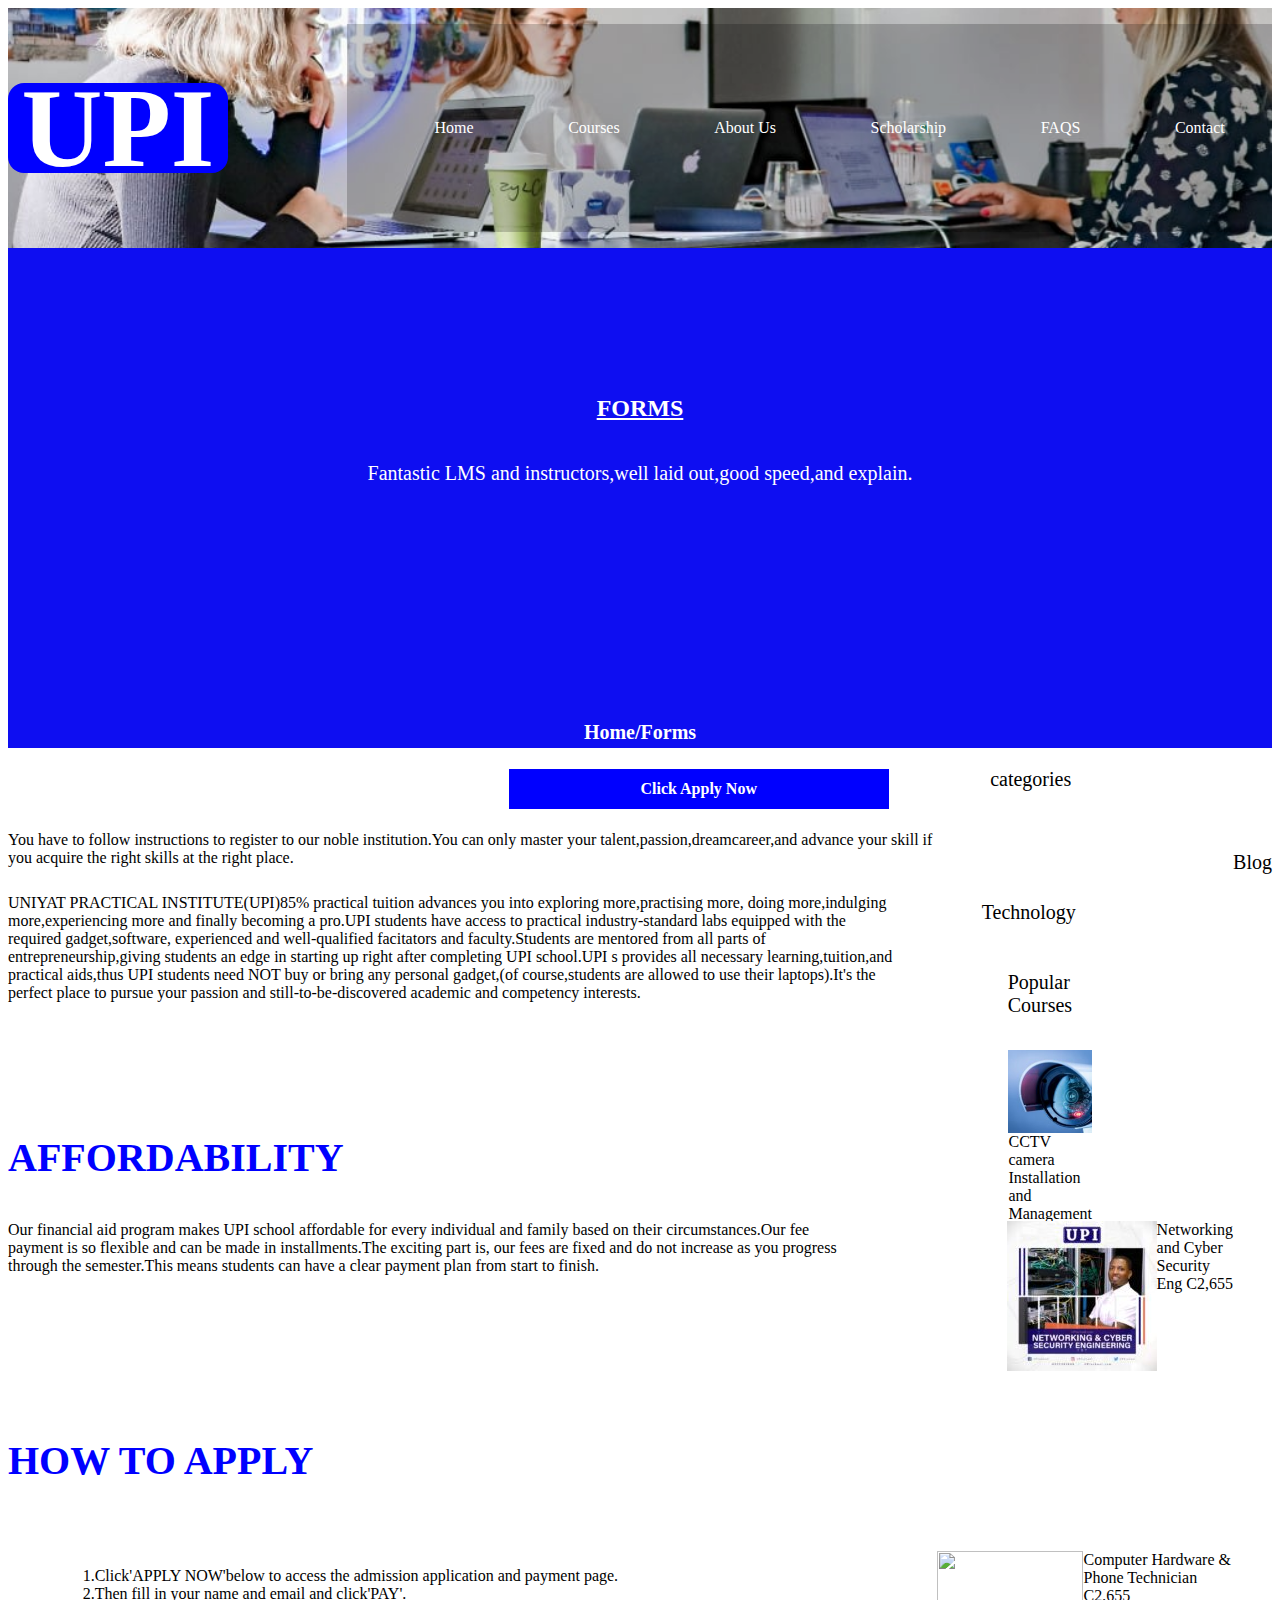
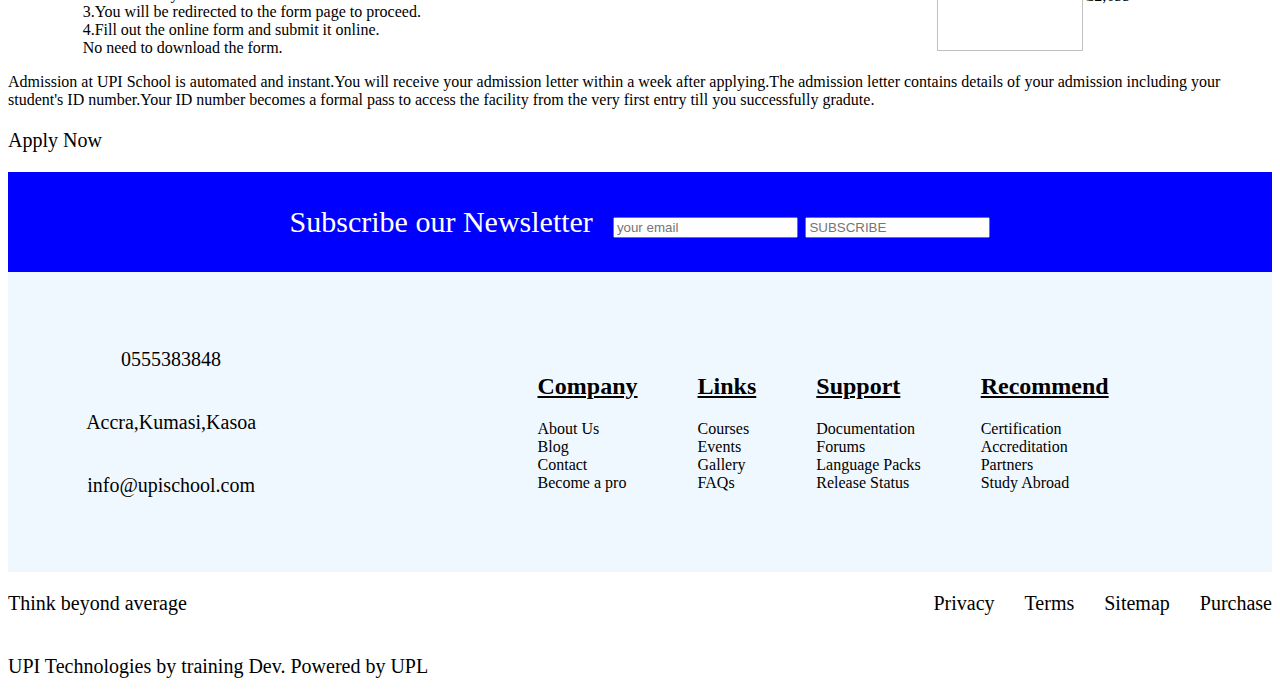
==== commit 4cc72065: "i have change index" ====
--- a/index.html
+++ b/index.html
@@ -18,7 +18,7 @@
 	</div>
 	<div class="box1">
 	<h2> FORMS</h2>
-	<P>Fantastic LMS and instructors,well laid out,good speed,and explains.</P>
+	<P>Fantastic LMS and instructors,well laid out,good speed,and explain.</P>
 	<h6>Home/Forms</h6>
 	</div>
 	<div class="navr">
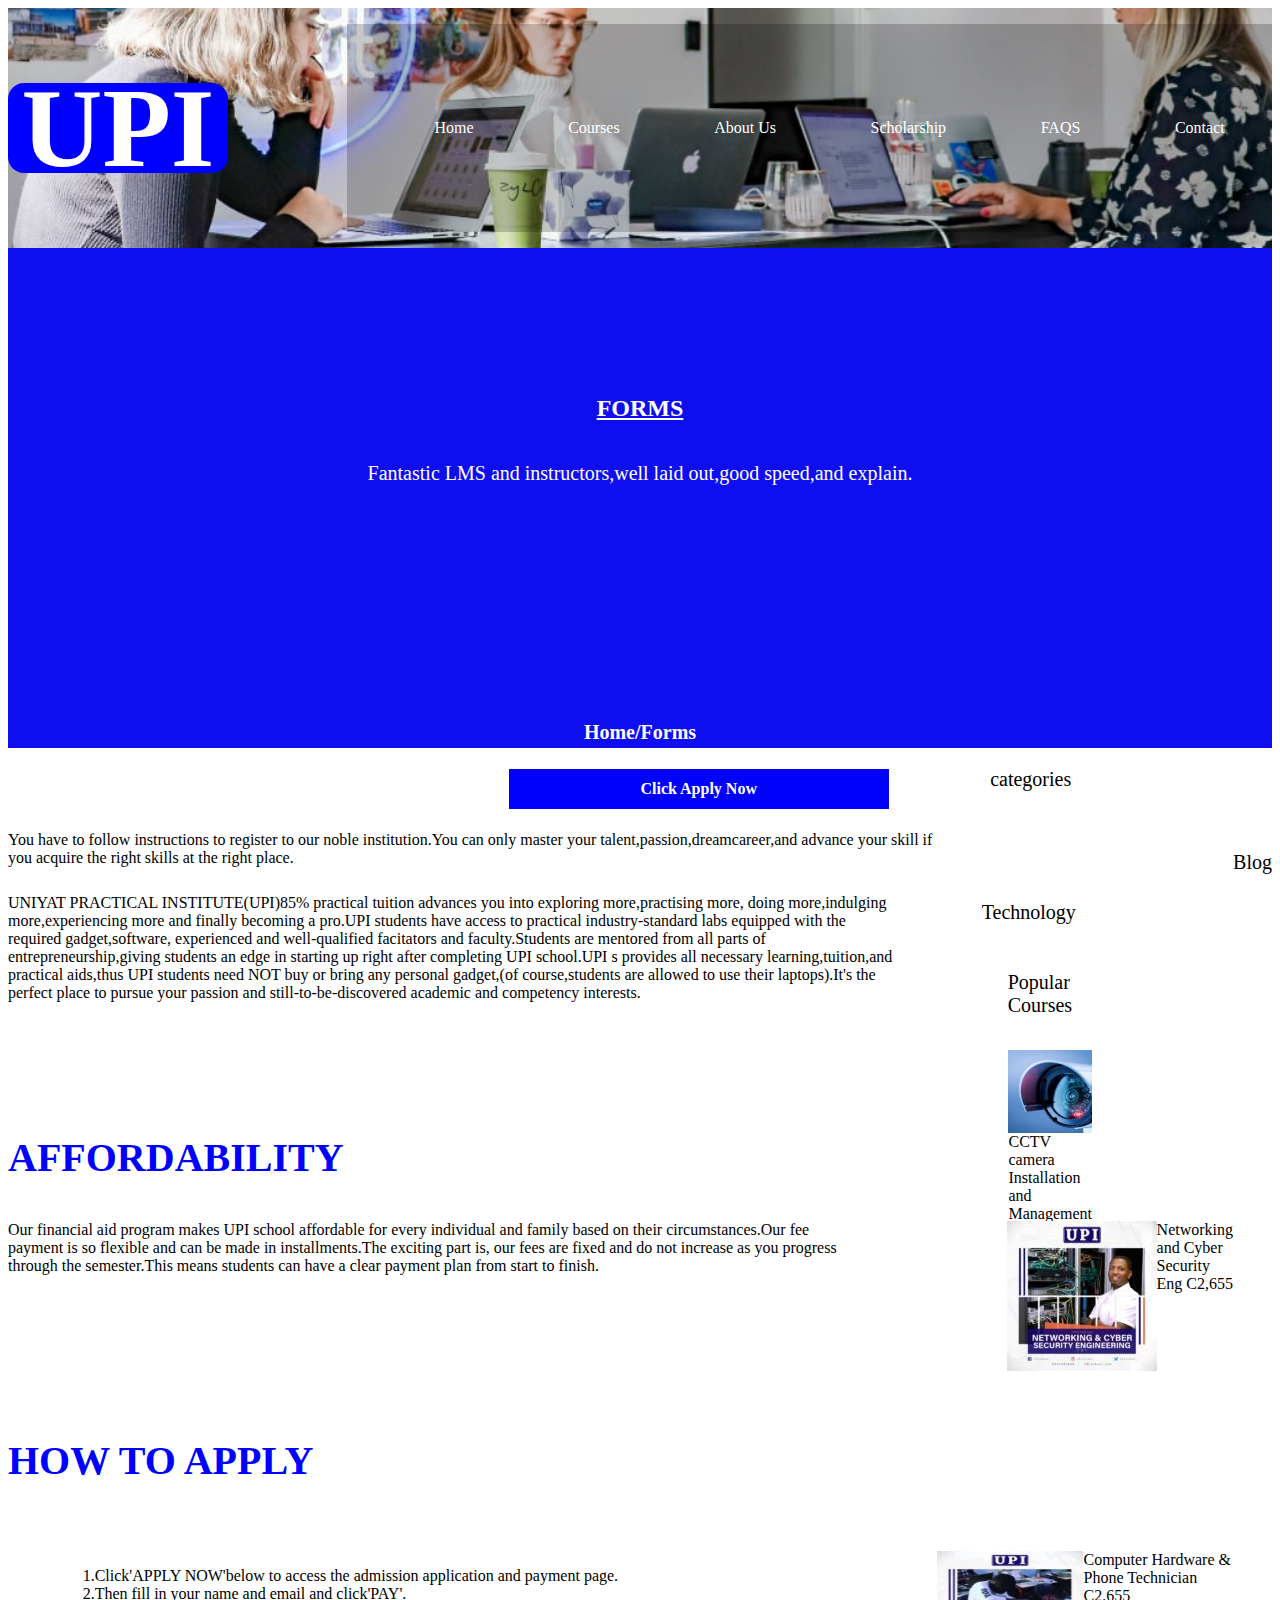
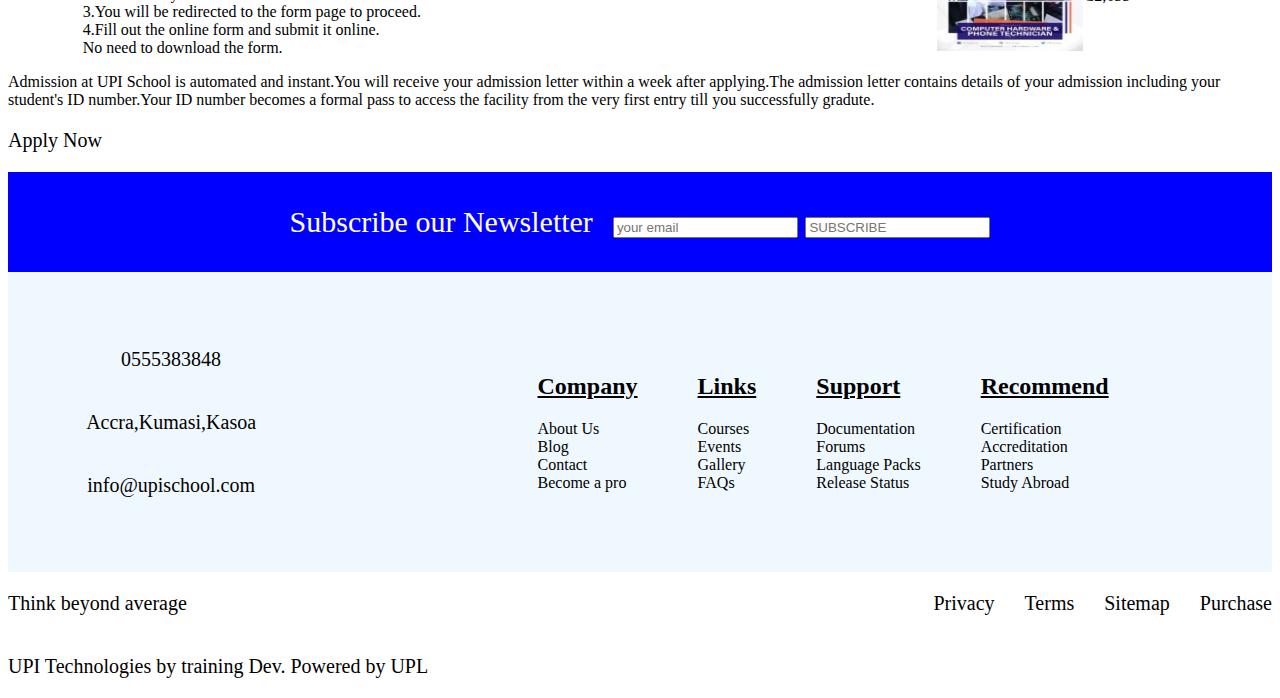
==== commit ef7e69fc: "hi" ====
--- a/index.html
+++ b/index.html
@@ -86,7 +86,7 @@
        No need to download the form.
    </ul>
    <div class="img2">
-   	<img src="images/UPIschools_computer-hardware-600-x-600-150x150.jpg" height="100%" width="100%">
+   	<img src="images/UPIschools_computer-hardware-600-x-600-150x150 (1).jpg" height="100%" width="100%">
    	Computer Hardware
    	& Phone Technician
    	C2,655
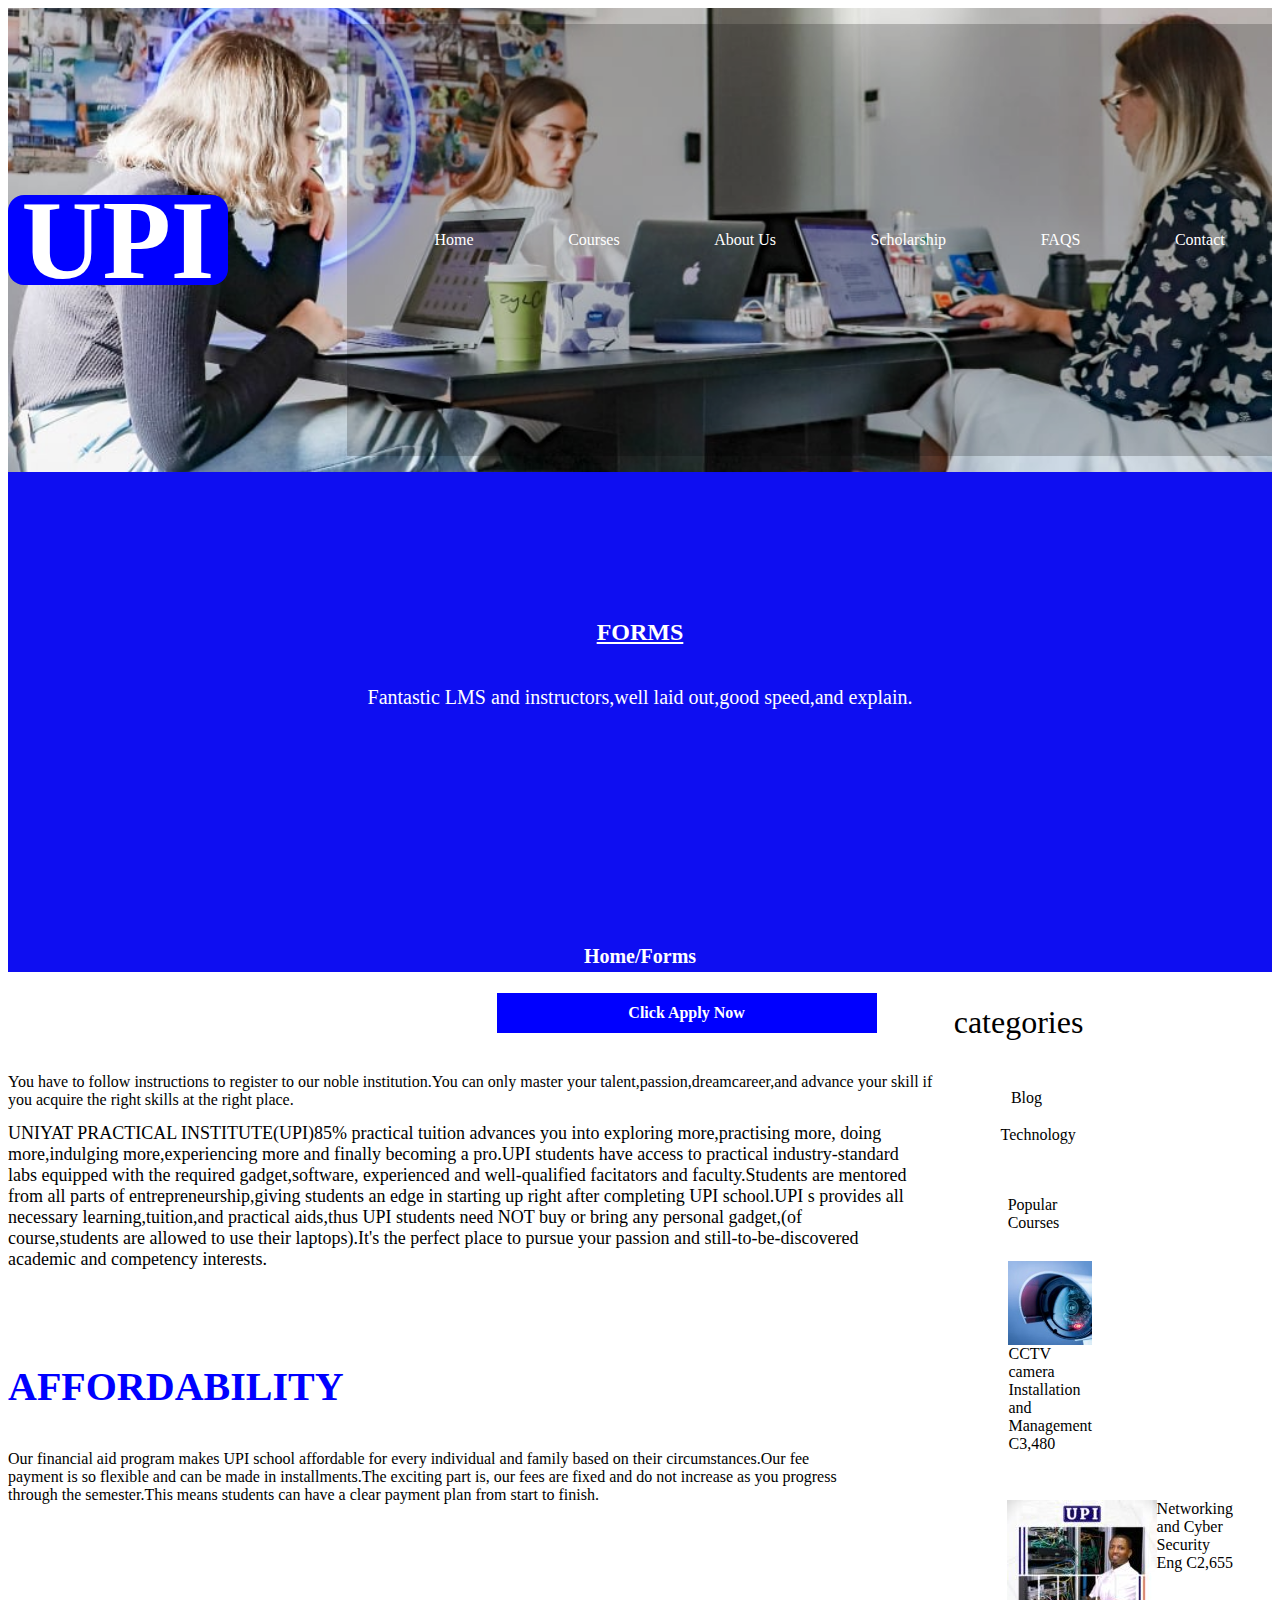
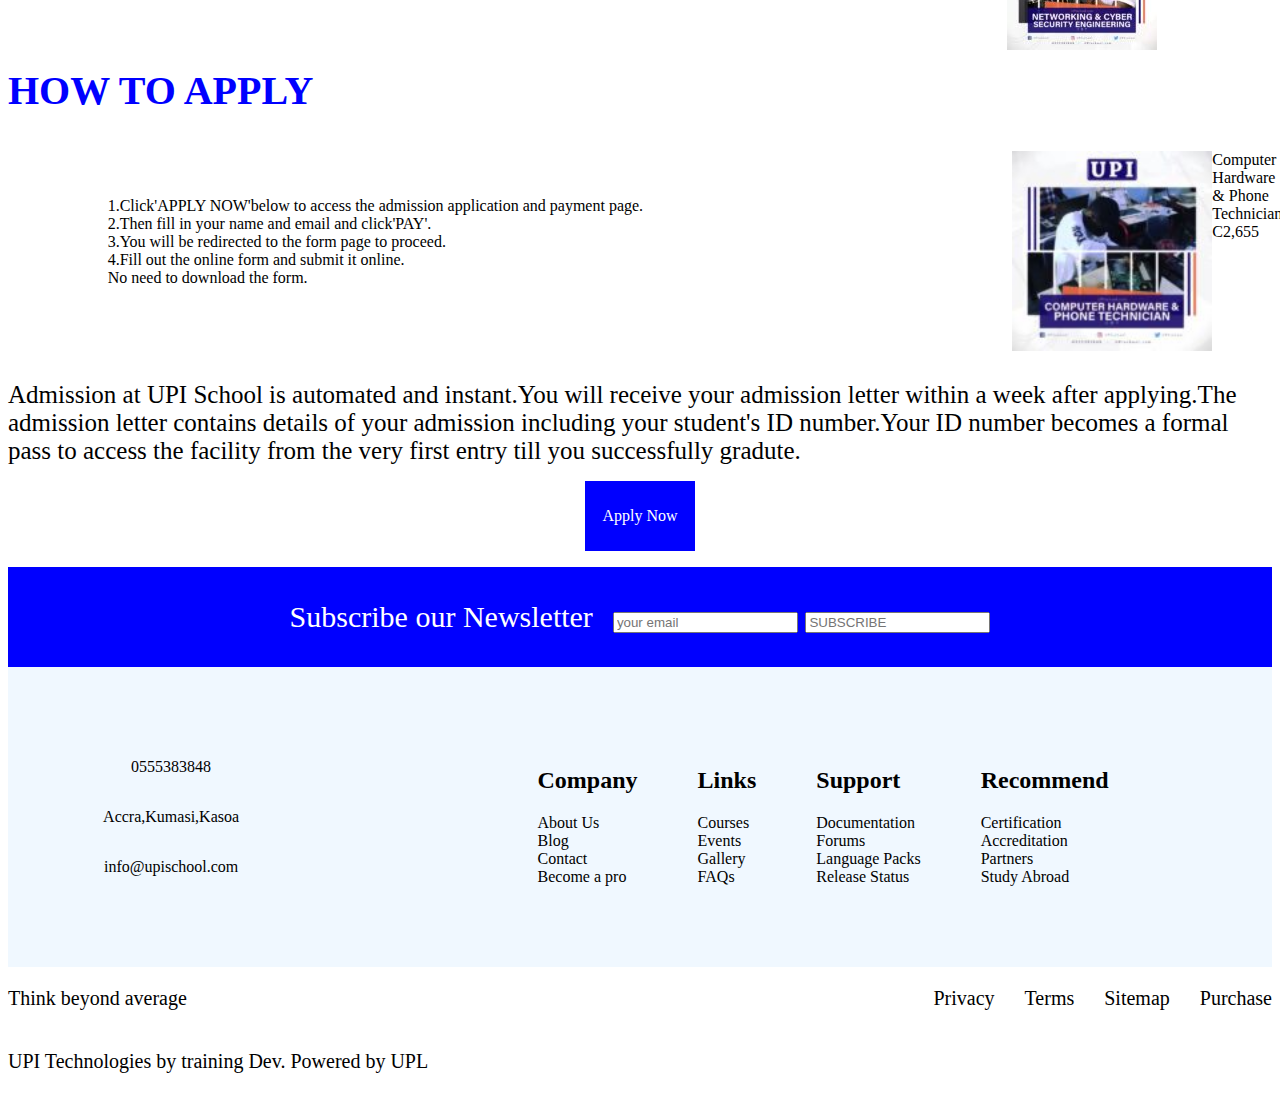
==== commit f4f9cb31: "yh" ====
--- a/index.html
+++ b/index.html
@@ -6,7 +6,7 @@
 </head>
 <body>
 	<div class="nav">
-	<h1>UPI</h1>	
+	<h5>UPI</h5>	
  <ul class="menu">
 	<li><a href="index.html">Home</a></li>
 	<li><a href="courses.html">Courses</a></li>
@@ -14,6 +14,7 @@
 	<li><a href="scholarship.html">Scholarship</a></li>
 	<li><a href="faqs.html">FAQS</a></li>
 	<li><a href="contact.html">Contact</a></li>
+
 </ul>
 	</div>
 	<div class="box1">
@@ -61,13 +62,13 @@
 </div>
        		<h3>AFFORDABILITY</h3>
        		<div class="class1">
-		Our financial aid program makes UPI school affordable
+	<li>Our financial aid program makes UPI school affordable
 		for every individual and family based on their 
 		circumstances.Our fee payment is so flexible and 
 		can be made in installments.The exciting part is,
 		our fees are fixed and do not increase as you 
 		progress through the semester.This means students
-		can have a clear payment plan from start to finish.
+		can have a clear payment plan from start to finish.</li>
 		<div class="img1">
 			<img src="images/UPIschools_networking-600-x-600-150x150 (1).jpg" height="100%" width="100%">
 			Networking and
@@ -94,12 +95,12 @@
 </div>
 
      <div class="nav2">
-       Admission at UPI School is automated and instant.You
+      <li>Admission at UPI School is automated and instant.You
        will receive your admission letter within a week after
        applying.The admission letter contains details of your
        admission including your student's ID number.Your ID 
        number becomes a formal pass to access the facility from 
-       the very first entry till you successfully gradute.
+       the very first entry till you successfully gradute.</li>
             <p>Apply Now</p>
 </div>
  <footer class="foot">
@@ -160,7 +161,7 @@
   
 </ul>
 </div>
-<p>UPI Technologies by training Dev. Powered by UPL</p>
+<p id="lastfooter">UPI Technologies by training Dev. Powered by UPL</p>
 
 </body>
 </html>--- a/css/index.css
+++ b/css/index.css
@@ -10,7 +10,7 @@
 	background-size: cover;
 	background-repeat: no-repeat;
 }
-h1{
+.nav h5{
 	display: flex;
 	flex-direction: column;
 	flex-basis: start;
@@ -55,12 +55,19 @@
 	background: rgb(14, 14, 241);
 	height: 500px;
 }
-h6{
+.box1 p{
+	font-size: 20px;
+}
+.box1 h6{
 	display: flex;
 	font-size: 20px;
 	position: relative;
 	top: 170px;
 }
+.box1 h2{
+	text-decoration: underline;
+}
+
 .navr{
 	display: flex;
 	flex-direction: row;
@@ -75,6 +82,11 @@
     font-size: 1rem;
     column-gap: 300px;
 }
+.navg p{
+	display: flex;
+	position: relative;
+	right: 230px;
+}
 .navd{
 	display: flex;
 	flex-direction: row;
@@ -94,11 +106,26 @@
 }
 .img{
 	display: flex;
+	height: 300px;
+	width: 300px;
 	position: relative;
 	top: 70px;
 	right: 180px;
 	height: 200px;
 }
+.class li{
+	display: flex;
+	font-size: 18px;
+}
+.class1 li{
+	display: flex;
+	font-size: 16px;
+}
+.class2 li{
+	display: flex;
+	font-size: 16px;
+}
+
 .class1{
 	display: flex;
 	column-gap: 250px;
@@ -107,6 +134,7 @@
 	display: flex;
 	position: relative;
 	right: 100px;
+	top: 50px;
 }
 .class2{
 	display: flex;
@@ -115,8 +143,10 @@
 }
 .img2{
 	display: flex;
-	height: 100px;
-	width: 300px;
+	height: 200px;
+	width: 200px;
+	position: relative;
+	bottom: 30px;
 
 }
 .nav2{
@@ -125,7 +155,22 @@
 	flex-wrap: wrap;
 	list-style: none;
 }
-
+.nav2 li{
+	display: flex;
+	font-size: 25px;
+}
+.nav2 p{
+	display: flex;
+	justify-content: center;
+	text-align: center;
+	align-self: center;
+	align-self: center;
+	background: blue;
+	color: white;
+	height: 70px;
+	width: 110px;
+	
+}
 h4{
 	background: blue;
 	font-size: 1rem;
@@ -186,7 +231,7 @@
 	background-color:  aliceblue;
 	gap: 20px;
 }
-h2{
+.box2 h2{
 	display: flex;
 	text-decoration: underline;
 }
@@ -202,7 +247,7 @@
 	justify-content: space-between;
 	font-size: 20px;
 }
-p{
-	display: flex;
-	font-size: 20px;
-}
+#lastfooter{
+	display: flex;
+	font-size: 20px;
+}
